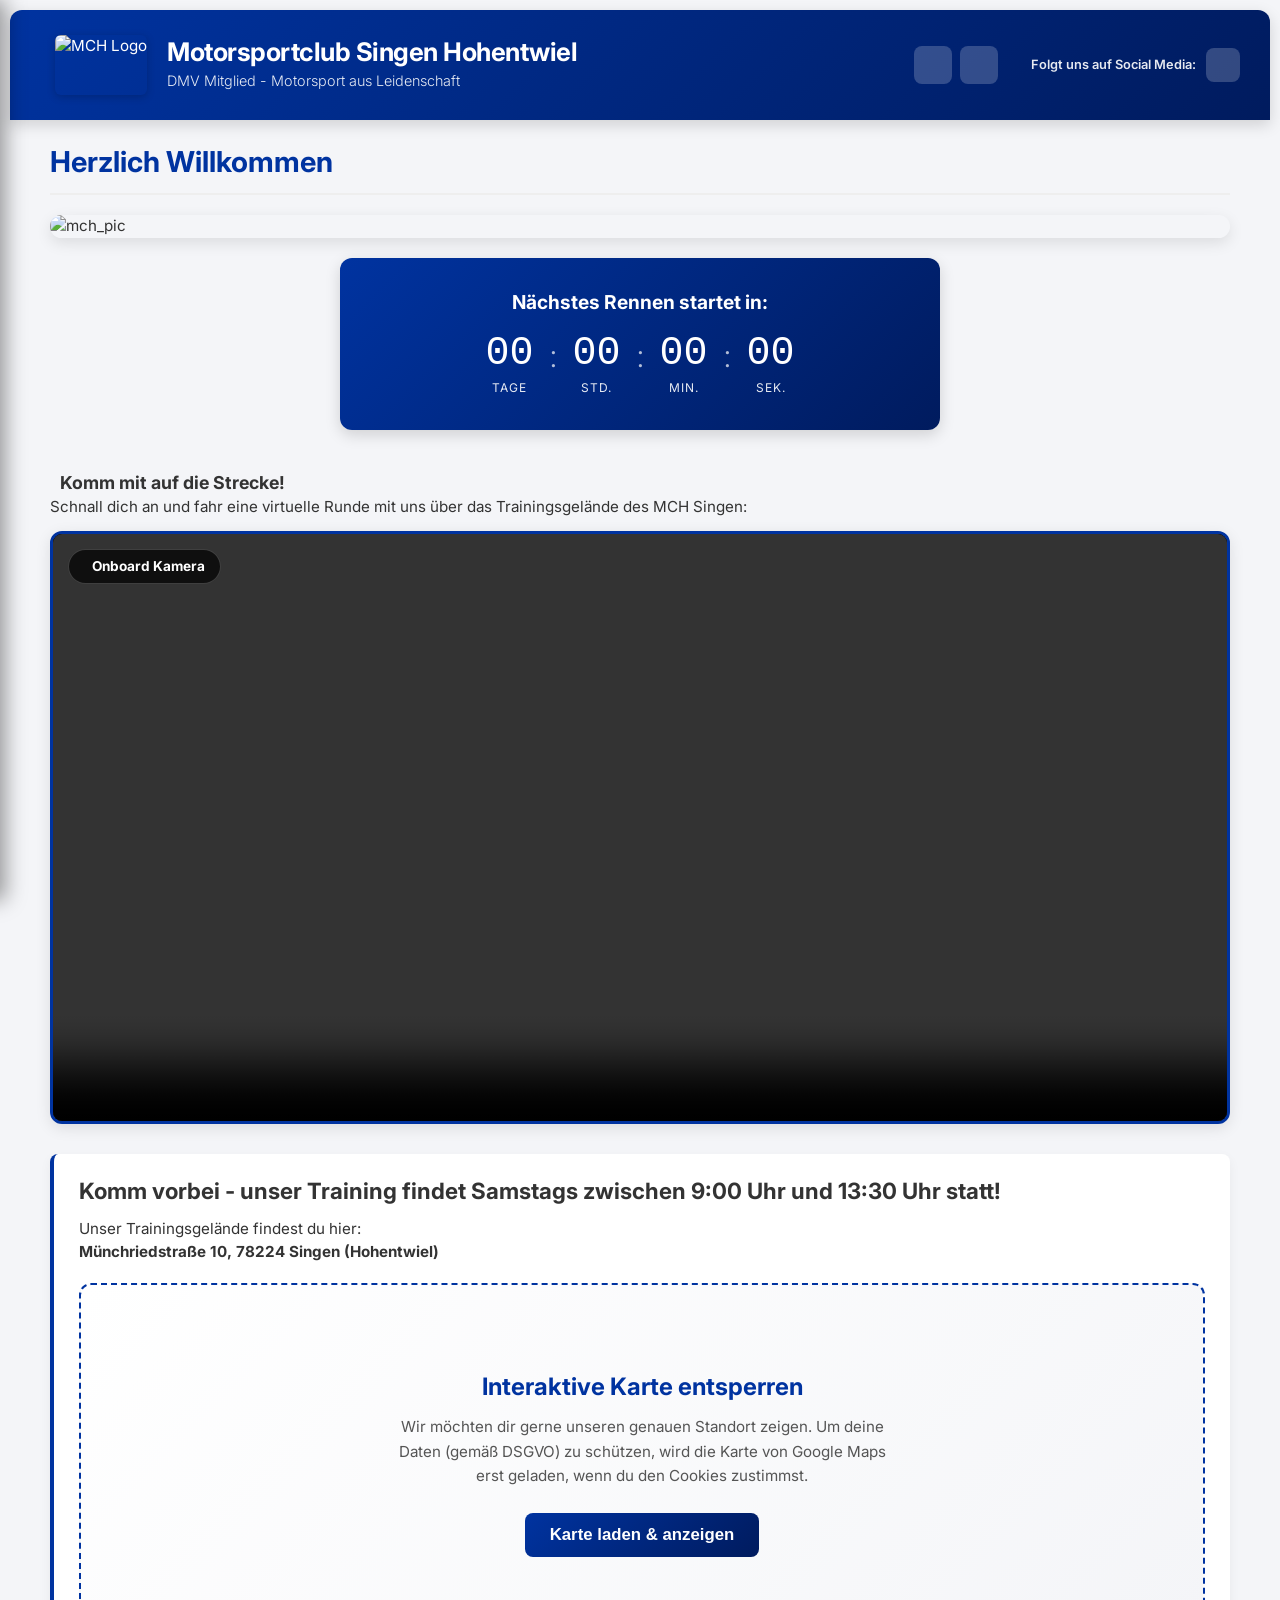
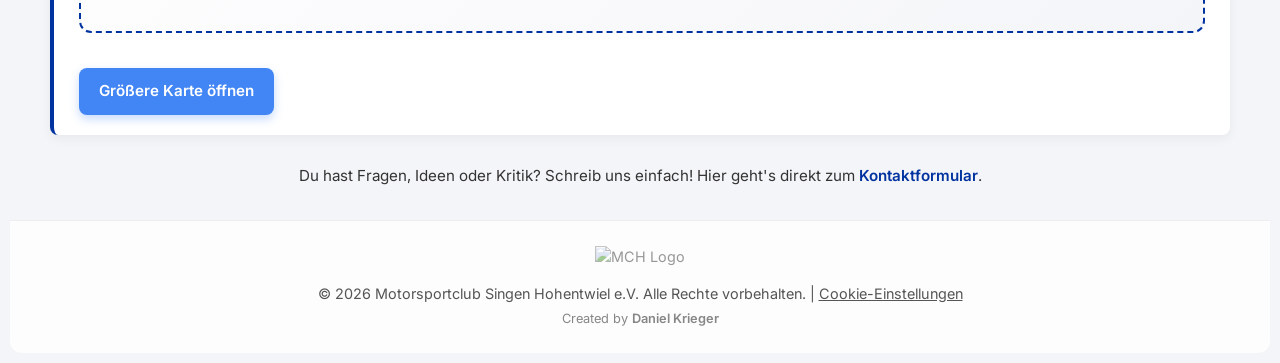
==== index.html @ d3a6825d "Add files via upload" ====
<!DOCTYPE html>
<html lang="de">
<head>
    <link rel="icon" type="image/jpeg" href="media/sonstige/mch.jpg">
    <meta charset="UTF-8">
    <meta name="viewport" content="width=device-width, initial-scale=1.0">
    <title>Motorsportclub Singen Hohentwiel</title>
    <link rel="stylesheet" href="css/style.css">
    <link rel="stylesheet" href="css/all.min.css">
    
    <script defer type="text/javascript" src="js/klaro-config.js"></script>
    <script defer type="text/javascript" src="js/klaro.js"></script>
    <script defer type="text/javascript" src="js/main.js"></script>
    <script defer type="text/javascript" src="js/index.js"></script>
</head>
<body>

    <header>
        <button class="hamburger-btn" id="open-menu">
            <i class="fa-solid fa-bars"></i>
        </button>
        
        <a href="index.html" class="home-link">
            <img src="media/sonstige/mch.jpg" alt="MCH Logo" class="header-logo">
        </a>
        
        <a href="index.html" class="home-link">
            <div class="header-text">
                <h1>Motorsportclub Singen Hohentwiel</h1>
                <p>DMV Mitglied - Motorsport aus Leidenschaft</p>
            </div>
        </a>
        <div class="social-header">
            <span class="social-text">Folgt uns auf Social Media:</span>
            
            <a href="pages/suche.html" class="search-header-btn" title="Suchen">
                <i class="fa-solid fa-magnifying-glass"></i>
            </a>
            
            <button id="theme-toggle" class="theme-toggle-btn" title="Dark Mode umschalten">
                </button>
            
            <a href="https://www.instagram.com/mch_singen/" target="_blank" class="insta-btn" title="Folgt uns auf Instagram!">
                <i class="fa-brands fa-instagram"></i>
            </a>
        </div>
    </header>

    <main>
        <h1>Herzlich Willkommen</h1>
        
        <img src="media/sonstige/mch_pic.jpg" alt="mch_pic" style="border-radius:12px; margin-bottom: 20px;" />

        <div class="countdown-wrapper">
            <h2>Nächstes Rennen startet in:</h2>
            <div id="countdown" class="countdown-container">
                <div class="countdown-box">
                    <span id="days" class="number">00</span>
                    <span class="label">Tage</span>
                </div>
                <span class="colon">:</span>
                <div class="countdown-box">
                    <span id="hours" class="number">00</span>
                    <span class="label">Std.</span>
                </div>
                <span class="colon">:</span>
                <div class="countdown-box">
                    <span id="minutes" class="number">00</span>
                    <span class="label">Min.</span>
                </div>
                <span class="colon">:</span>
                <div class="countdown-box">
                    <span id="seconds" class="number">00</span>
                    <span class="label">Sek.</span>
                </div>
            </div>
            <p id="countdown-message" style="display:none; font-weight:bold; color: #fff; font-size: 1.5rem;">Das Rennen läuft!</p>
        </div>
        <section class="info-card" style="margin-bottom: 25px;">
        <h3><i class="fa-solid fa-video" style="color: var(--primary-blue); margin-right: 10px;"></i> Komm mit auf die Strecke!</h3>
        <p>Schnall dich an und fahr eine virtuelle Runde mit uns über das Trainingsgelände des MCH Singen:</p>

        <div class="track-preview-container">
        
            <div class="video-overlay">
            <span class="preview-badge"><i class="fa-solid fa-circle-dot"></i> Onboard Kamera</span>
            </div>

            <video class="track-video" autoplay loop muted playsinline controls>
                <source src="../media/videos/onboard-runde.mp4" type="video/mp4">
                Dein Browser unterstützt leider keine HTML5-Videos.
            </video>

        </div>
        </section>
        
        <div class="location-box">
            <h2>Komm vorbei - unser Training findet Samstags zwischen 9:00 Uhr und 13:30 Uhr statt!</h2>
            <p>Unser Trainingsgelände findest du hier:<br>
            <strong>Münchriedstraße 10, 78224 Singen (Hohentwiel)</strong></p>
            
            <div class="maps-placeholder" id="map-placeholder">
                <div class="maps-placeholder-content">
                    <span style="font-size: 3.5rem; display: block; margin-bottom: 10px;"><i class="fa-regular fa-map"></i></span>
                    <h3 style="color: var(--primary-blue); margin-bottom: 10px; font-size: 1.5rem;">Interaktive Karte entsperren</h3>
                    <p style="font-size: 0.95rem; color: var(--text-light); margin: 0 auto 25px auto; line-height: 1.6;">Wir möchten dir gerne unseren genauen Standort zeigen. Um deine Daten (gemäß DSGVO) zu schützen, wird die Karte von Google Maps erst geladen, wenn du den Cookies zustimmst.</p>
                    <button id="load-map-btn" class="maps-load-btn" style="background: linear-gradient(135deg, var(--primary-blue), var(--dark-blue)); color: #fff; border: none; padding: 12px 25px; border-radius: 8px; font-size: 1.05rem; font-weight: 700; cursor: pointer; transition: transform 0.3s ease;">Karte laden & anzeigen</button>
                </div>
            </div>
            
            <a href="https://maps.app.goo.gl/yLzY7kE4Kz5X8Y8Z6" target="_blank" class="maps-btn">
                <i class="fa-solid fa-location-dot"></i> Größere Karte öffnen
            </a>
        </div>

        <p style="text-align: center; margin-top: 30px;">
            Du hast Fragen, Ideen oder Kritik? Schreib uns einfach! Hier geht's direkt zum <a href="pages/kontakt.html">Kontaktformular</a>.
        </p>
    </main>

    <footer>
        <img src="media/sonstige/mch.jpg" alt="MCH Logo" class="footer-logo">
        <p>© 2026 Motorsportclub Singen Hohentwiel e.V. Alle Rechte vorbehalten. | <a href="#" onclick="return klaro.show();" style="color: var(--text-light); text-decoration: underline;">Cookie-Einstellungen</a></p>
        <p class="designer-credit">Created by <a href="https://www.instagram.com/dnl_kr">Daniel Krieger</a></p>
    </footer>

    <aside id="side-menu">
        <button class="close-btn" id="close-menu">&times;</button>
        <nav>
            <ul>
                <li><a href="index.html" class="menu_current"><i class="fa-solid fa-house" style="width: 25px;"></i> Startseite</a></li>
                <li><a href="pages/aktuelles.html"><i class="fa-solid fa-calendar-days" style="width: 25px;"></i> Aktuelle News & Termine</a></li>
                <li><a href="pages/ueber-uns.html"><i class="fa-solid fa-users" style="width: 25px;"></i> Über uns</a></li>
                <li><a href="pages/kartsport.html"><i class="fa-solid fa-flag-checkered" style="width: 25px;"></i> Kartsport</a></li>
                <li><a href="pages/trialsport.html"><i class="fa-solid fa-motorcycle" style="width: 25px;"></i> Trialsport</a></li>
                <li><a href="pages/statistiken.html"><i class="fa-solid fa-chart-line" style="width: 25px;"></i> Statistiken</a></li>
                <li><a href="https://mch-singen.teamkleidung24.de/" target="_blank" class="shop-menu-link"><i class="fa-solid fa-cart-shopping" style="width: 25px;"></i> MCH Vereins-Shop</a></li>
                <li><a href="pages/mitglied-werden.html"><i class="fa-solid fa-user-plus" style="width: 25px;"></i> Mitglied werden</a></li>
                <li><a href="pages/sponsoren-links.html"><i class="fa-solid fa-handshake" style="width: 25px;"></i> Sponsoren & Links</a></li>
                <li><a href="pages/geschichte.html"><i class="fa-solid fa-book-open" style="width: 25px;"></i> Geschichte des MCH</a></li>
                <li><a href="pages/faq.html"><i class="fa-solid fa-circle-question" style="width: 25px;"></i> FAQ</a></li>
                <li><a href="pages/kontakt.html"><i class="fa-solid fa-envelope" style="width: 25px;"></i> Kontakt & Formular</a></li>
                <li><a href="pages/archiv.html"><i class="fa-solid fa-box-archive" style="width: 25px;"></i> Archiv</a></li>
                <li><a href="pages/impressum-datenschutz.html"><i class="fa-solid fa-scale-balanced" style="width: 25px;"></i> Impressum & Datenschutz</a></li>
            </ul>
        </nav>
    </aside>

    <script>
    </script>
</body>
</html>
---- css/style.css ----
/* =========================================
   1. IMPORTS & VARIABLEN
   ========================================= */

@import url('https://fonts.googleapis.com/css2?family=Inter:wght@300;400;600;700&display=swap');

:root {
    /* Die Vereinsfarben in tiefem Blau */
    --primary-blue: #0033a0; /* Ein sattes Royalblau */
    --dark-blue: #001b5e;    /* Ein sehr dunkles Navyblau für Verläufe */
    
    --text-main: #333333;
    --text-light: #555555;
    --bg-color: #f4f5f8;
    --menu-bg: #1a1a1a;

    --live-red: #e60000;
    --success-green: #28a745;
}

* { 
    box-sizing: border-box; 
    margin: 0; 
    padding: 0; 
}

body {
    font-family: 'Inter', system-ui, sans-serif;
    line-height: 1.5; /* Etwas engerer Zeilenabstand */
    color: var(--text-main);
    background-color: var(--bg-color);
    padding: 10px; /* Weniger Rand um die gesamte Seite */
    overflow-x: hidden;
    font-size: 0.95rem; /* Basis-Schriftgröße leicht reduziert */
}

.container {
    max-width: 85vw; /* Etwas schmaler für bessere Lesbarkeit auf breiten Monitoren */
    margin: 0 auto;
    background: #fff;
    box-shadow: 0 10px 30px rgba(0,0,0,0.08); 
    border-radius: 8px;
}

/* =========================================
   2. HEADER BEREICH (STICKY) & LOGO
   ========================================= */

header {
    position: sticky;
    top: 0;
    z-index: 900;
    background: linear-gradient(135deg, var(--primary-blue), var(--dark-blue));
    color: #fff;
    /* HIER IST DIE ÄNDERUNG: 25px Abstand oben und unten (vorher waren es 8px) */
    padding: 25px 30px; 
    display: flex;
    align-items: center; 
    gap: 15px; 
    border-top-left-radius: 12px;
    border-top-right-radius: 12px;
    box-shadow: 0 5px 15px rgba(0,0,0,0.15);
}

.home-link {
    display: contents; 
    text-decoration: none; 
    color: inherit; 
}

.header-logo {
    /* HIER IST DIE ÄNDERUNG: Logo etwas größer (60px statt 42px), damit es zum hohen Header passt */
    height: 60px; 
    width: auto;
    border-radius: 6px;
    box-shadow: 0 2px 8px rgba(0,0,0,0.2);
    margin-right: 5px;
}

.header-text {
    display: flex;
    flex-direction: column;
    justify-content: center;
}

.header-text h1 {
    /* HIER IST DIE ÄNDERUNG: Schrift etwas größer (1.6rem statt 1.35rem) */
    font-size: 1.6rem; 
    font-weight: 700;
    letter-spacing: -0.5px;
    margin: 0; 
    line-height: 1.1;
}

.header-text p {
    font-size: 0.9rem; /* Auch der Untertitel einen Hauch größer */
    font-weight: 300;
    opacity: 0.9;
    margin: 4px 0 0 0;
}

.hamburger-btn {
    background: transparent;
    color: white;         
    border: none;
    font-size: 24px; /* PC: Icon dezent verkleinert */
    cursor: pointer;
    padding: 0;
    display: flex;
    align-items: center;
    justify-content: center;
    transition: transform 0.2s ease, opacity 0.2s ease;
}

.hamburger-btn:hover {
    transform: scale(1.1); 
    opacity: 0.8;
}

/* Macht das Logo und den Text klickbar */
.logo-link, .text-link {
    display: contents; 
    text-decoration: none; 
    color: inherit; 
}

/* =========================================
   3. HEADER-BUTTONS (SOCIAL, THEME, SUCHE)
   ========================================= */

.social-header {
    margin-left: auto;
    display: flex;
    align-items: center;
    gap: 8px; 
}

/* NEU: Wir sortieren die Buttons für den PC um! */
.search-header-btn { order: 1; }
.theme-toggle-btn { order: 2; margin-right: 25px; } /* Extra Abstand vor dem Text */
.social-text { order: 3; }
.insta-btn { order: 4; }

.social-text {
    color: #fff;
    font-weight: 600;
    font-size: 0.8rem; /* PC: Text verkleinert */
    opacity: 0.9;
    margin-right: 2px;
}

/* Buttons extrem kompakt und edel */
.insta-btn, .theme-toggle-btn, .search-header-btn {
    width: 34px; /* PC: Schön kompakte Quadrate */
    height: 34px; 
    font-size: 1rem;
    border-radius: 8px; /* Etwas weniger rund, passend zur Größe */
    display: flex;
    align-items: center;
    justify-content: center;
    text-decoration: none;
    transition: transform 0.3s ease, box-shadow 0.3s ease, background 0.3s ease;
}

.theme-toggle-btn, .search-header-btn {
    background: rgba(255, 255, 255, 0.2);
    color: white;
    border: none;
    cursor: pointer;
    width: 38px;
    height: 38px;
    border-radius: 8px;
    display: flex;
    align-items: center;
    justify-content: center;
    font-size: 1.1rem; /* Hier kannst du die Größe des Icons steuern */
    transition: all 0.3s ease;
}

/* Alle drei Buttons bekommen das exakt gleiche Flat-Design */
.theme-toggle-btn, .search-header-btn, .insta-btn {
    background: rgba(255, 255, 255, 0.2);
    color: white;
    border: none;
    cursor: pointer;
}

/* Gleicher Hover-Effekt für alle drei Buttons */
.theme-toggle-btn:hover, .search-header-btn:hover, .insta-btn:hover {
    background: rgba(255, 255, 255, 0.3);
    transform: scale(1.1);
}

.insta-btn svg {
    fill: white;
    width: 16px; /* Icon an Button-Größe angepasst */
    height: 16px; 
}

/* =========================================
   4. SEITENMENÜ (ASIDE / NAV)
   ========================================= */

aside {
    position: fixed;
    top: 0;
    left: 0; /* WICHTIG: Hier jetzt auf 0 setzen! */
    width: 320px;
    height: 100%; 
    height: 100dvh; 
    background: var(--menu-bg);
    color: #fff;
    padding: 30px 20px 100px 20px; 
    box-shadow: 5px 0 20px rgba(0,0,0,0.4);
    z-index: 1000;
    overflow-y: auto;
    -webkit-overflow-scrolling: touch; 
    
    /* HIER IST DIE NEUE, FLÜSSIGE WISCH-ANIMATION */
    transform: translateX(-100%); /* Startet außerhalb des Bildschirms */
    transition: transform 0.4s cubic-bezier(0.4, 0, 0.2, 1); /* Weiches Ausfahren */
}

aside.open { 
    transform: translateX(0); /* Fährt rein */
}

.close-btn {
    font-size: 45px;
    color: #fff;
    background: none;
    border: none;
    cursor: pointer;
    float: right;
    line-height: 0.8;
    margin-bottom: 30px;
    transition: color 0.2s;
}

.close-btn:hover { 
    color: var(--primary-blue); 
}

nav { clear: both; }
nav ul { list-style: none; }
nav ul li { margin-bottom: 8px; }

nav ul li a {
    color: #fff;
    text-decoration: none;
    display: block;
    padding: 12px 15px;
    background: rgba(255,255,255,0.05);
    border-radius: 8px;
    transition: all 0.3s ease;
    font-size: 1.1rem;
    font-weight: 400;
}

nav ul li a:hover, 
nav ul li a.menu_current {
    background: var(--primary-blue);
    transform: translateX(5px);
}

/* Suchleiste im Menü */
.search-form {
    margin-top: 40px;
    border-top: 1px solid rgba(255,255,255,0.1);
    padding-top: 30px;
}

.search-form input[type="text"] {
    width: 100%;
    padding: 12px;
    margin-bottom: 12px;
    border: none;
    border-radius: 8px;
    font-family: inherit;
    background: rgba(255,255,255,0.9);
}

.search-form button {
    width: 100%;
    padding: 12px;
    background: var(--primary-blue);
    color: #fff;
    border: none;
    border-radius: 8px;
    cursor: pointer;
    font-size: 1rem;
    font-weight: 600;
    transition: background 0.3s;
    font-family: inherit;
}

.search-form button:hover { 
    background: var(--dark-blue); 
}

/* =========================================
   5. HAUPTINHALT & TYPOGRAFIE
   ========================================= */

main { 
    padding: 20px 40px; /* Weniger vertikaler Abstand */
}

main h1 { 
    color: var(--primary-blue); 
    border-bottom: 2px solid #eee; 
    padding-bottom: 10px; 
    margin-bottom: 15px; 
    font-size: 1.8rem; /* Kleiner als vorher */
    font-weight: 700; 
}

main h2 { 
    margin-top: 20px; 
    margin-bottom: 10px; 
    font-size: 1.4rem; /* Kleiner als vorher */
    color: var(--text-main); 
}

main p { 
    margin-bottom: 12px; /* Weniger Platz zwischen Absätzen */
    font-size: 0.95rem; 
}

main a { 
    color: var(--primary-blue); 
    text-decoration: none; 
    font-weight: 600; 
    transition: color 0.2s; 
}

main a:hover { 
    color: var(--dark-blue); 
    text-decoration: underline; 
}

main img { 
    max-width: 100%; 
    height: auto; 
    display: block; 
    margin: 20px auto; 
    border-radius: 10px; 
    box-shadow: 0 5px 15px rgba(0,0,0,0.1); 
}

/* =========================================
   6. FOOTER
   ========================================= */

footer { 
    text-align: center; 
    padding: 25px; 
    background: #fdfdfd; 
    color: var(--text-light); 
    font-size: 0.9rem; 
    border-top: 1px solid #eee; 
    border-bottom-left-radius: 12px; 
    border-bottom-right-radius: 12px; 
}

.designer-credit {
    margin-top: 5px;
    font-size: 0.8rem; 
    opacity: 0.7;      
}

.designer-credit a {
    color: var(--text-light);
    text-decoration: none;
    font-weight: 600;
    transition: color 0.2s, opacity 0.2s;
}

.designer-credit a:hover {
    color: var(--primary-blue);
    opacity: 1;
    text-decoration: underline;
}

.footer-logo {
    height: 35px; /* Schön klein und dezent */
    width: auto;
    margin-bottom: 15px;
    opacity: 0.6; /* Leicht transparent, damit es nicht "knallt" */
    transition: opacity 0.3s ease, transform 0.3s ease;
    filter: grayscale(20%); /* Optional: Etwas entsättigt für einen edlen Look */
}

.footer-logo:hover {
    opacity: 1;
    filter: grayscale(0%);
    transform: scale(1.05);
}

/* Dark Mode Anpassung für das Footer-Logo */
body.dark-mode .footer-logo {
    opacity: 0.5;
}
body.dark-mode .footer-logo:hover {
    opacity: 0.9;
}

/* =========================================
   7. MODULE: KARTEN, TABELLEN & BOXEN
   ========================================= */

/* Standort-Box */
.location-box { 
    background: #fff; 
    border-left: 4px solid var(--primary-blue); 
    padding: 20px 25px; 
    margin: 30px 0; 
    border-radius: 8px; 
    box-shadow: 0 4px 12px rgba(0,0,0,0.05); 
}

.location-box h2 { 
    margin-top: 0; 
    font-size: 1.4rem; 
}

.maps-btn { 
    display: inline-block; 
    margin-top: 15px; 
    padding: 12px 20px; 
    background-color: #4285F4; 
    color: #fff !important; 
    text-decoration: none !important; 
    border-radius: 8px; 
    font-weight: 600; 
    transition: all 0.3s ease; 
    box-shadow: 0 4px 10px rgba(66, 133, 244, 0.3); 
}

.maps-btn:hover { 
    background-color: #2b6ce6; 
    transform: translateY(-2px); 
    box-shadow: 0 6px 15px rgba(66, 133, 244, 0.4); 
}

/* Sponsoren */
.sponsor-gallery { 
    display: flex; 
    flex-wrap: wrap; 
    gap: 20px; 
    margin-top: 20px; 
    margin-bottom: 40px; 
    align-items: center; 
}

.sponsor-gallery a { 
    display: block; 
    transition: transform 0.3s; 
}
.sponsor-gallery a:hover { 
    transform: scale(1.05); 
}

.sponsor-gallery img { 
    max-width: 200px; 
    height: auto; 
    border-radius: 4px; 
    box-shadow: 0 4px 8px rgba(0,0,0,0.1); 
}

/* Statistiken & Tabellen */
.table-responsive { 
    width: 100%; 
    overflow-x: auto; 
    -webkit-overflow-scrolling: touch; 
    margin-bottom: 30px; 
    border-radius: 8px; 
    box-shadow: 0 4px 10px rgba(0,0,0,0.05); 
    background-color: #fff; 
}

table.stats-table { 
    width: 100%; 
    min-width: 550px; 
    border-collapse: collapse; 
    background-color: #fff; 
    margin-bottom: 0; 
}

table.stats-table th { 
    background-color: var(--primary-blue); 
    color: #fff; 
    text-align: left; 
    padding: 15px; 
    font-weight: 600; 
    white-space: nowrap; 
}

table.stats-table td { 
    padding: 12px 15px; 
    border-bottom: 1px solid #eee; 
    color: var(--text-main); 
}

table.stats-table tr:last-child td { border-bottom: none; }
table.stats-table tr:hover td { background-color: #f9f9f9; }

.record-box { 
    background: linear-gradient(135deg, #fff, #f4f5f8); 
    border-left: 4px solid var(--primary-blue); 
    padding: 20px; 
    margin-bottom: 15px; 
    border-radius: 8px; 
    box-shadow: 0 4px 8px rgba(0,0,0,0.05); 
}

.record-box h3 { 
    margin-top: 0; 
    margin-bottom: 5px; 
    color: var(--primary-blue); 
}

/* Aktuelles / News Grid */
.news-grid { 
    display: grid; 
    grid-template-columns: repeat(auto-fill, minmax(300px, 1fr)); 
    gap: 20px; 
    margin-top: 20px; 
}

.news-card { 
    background: #fff; 
    border-radius: 12px; 
    padding: 20px; 
    box-shadow: 0 4px 15px rgba(0,0,0,0.05); 
    border-top: 4px solid var(--primary-blue); 
    display: flex; 
    flex-direction: column; 
    justify-content: space-between; 
    transition: transform 0.3s ease, box-shadow 0.3s ease; 
}

.news-card:hover { 
    transform: translateY(-5px); 
    box-shadow: 0 8px 25px rgba(0,0,0,0.1); 
}

.news-date { 
    display: inline-block; 
    background: #f0f0f0; 
    color: var(--text-light); 
    padding: 4px 10px; 
    border-radius: 20px; 
    font-size: 0.85rem; 
    font-weight: 600; 
    margin-bottom: 15px; 
}

.news-card h3 { 
    font-size: 1.2rem; 
    margin-bottom: 15px; 
    color: var(--text-main); 
}

.news-link { 
    display: flex; 
    align-items: center; 
    gap: 8px; 
    text-decoration: none; 
    color: var(--primary-blue); 
    font-weight: 700; 
    font-size: 0.95rem; 
    margin-top: auto; 
    padding: 10px; 
    background: rgba(0, 51, 160, 0.05); 
    border-radius: 8px; 
    transition: background 0.2s; 
}

.news-link:hover { 
    background: var(--primary-blue); 
    color: #fff !important; 
}

.news-icon { font-size: 1.2rem; }

/* Trainer & Über uns */
.trainer-grid {
    display: grid;
    grid-template-columns: repeat(auto-fit, minmax(250px, 1fr));
    gap: 30px;
    margin-top: 30px;
    margin-bottom: 40px;
}

.trainer-card {
    background: #fff;
    border-radius: 12px;
    overflow: hidden;
    box-shadow: 0 4px 15px rgba(0,0,0,0.05);
    text-align: center;
    border-bottom: 4px solid var(--primary-blue);
    transition: transform 0.3s ease;
}

.trainer-card:hover {
    transform: translateY(-5px);
    box-shadow: 0 8px 25px rgba(0,0,0,0.1);
}

.trainer-img {
    width: 100%;
    height: 300px;
    object-fit: cover;
    object-position: top;
    background-color: #eee;
}

.trainer-info { padding: 25px 20px; }

.trainer-name {
    font-size: 1.4rem;
    color: var(--primary-blue);
    margin: 0 0 10px 0;
}

.trainer-quote {
    font-style: italic;
    color: #666;
    font-size: 0.95rem;
    line-height: 1.4;
}

.trainer-quote::before, .trainer-quote::after {
    font-size: 1.4rem;
    color: var(--primary-blue);
}
.trainer-quote::before { content: '„'; }
.trainer-quote::after { content: '“'; }

.member-role {
    font-weight: 600;
    color: var(--primary-blue);
    font-size: 1rem;
    text-transform: uppercase;
    letter-spacing: 1px;
    margin-top: 5px;
}

/* Archiv */
.archive-year { 
    background: #fff; 
    border-radius: 8px; 
    box-shadow: 0 4px 10px rgba(0,0,0,0.05); 
    margin-bottom: 15px; 
    overflow: hidden; 
    border-left: 4px solid var(--primary-blue); 
}

.archive-year summary { 
    padding: 20px; 
    font-size: 1.3rem; 
    font-weight: 700; 
    cursor: pointer; 
    background-color: #fff; 
    list-style: none; 
    display: flex; 
    justify-content: space-between; 
    align-items: center; 
    transition: background-color 0.3s ease; 
}

.archive-year summary::-webkit-details-marker { display: none; }
.archive-year summary:hover { background-color: #fcfcfc; }

.archive-year summary::after { 
    content: '+'; 
    font-size: 1.8rem; 
    color: var(--primary-blue); 
    font-weight: 300; 
    transition: transform 0.3s ease; 
}

.archive-year[open] summary::after { 
    content: '−'; 
    transform: rotate(180deg); 
}

.archive-content { 
    padding: 0 20px 20px 20px; 
    border-top: 1px solid #eee; 
}

.archive-content ul { 
    list-style: none; 
    padding-top: 15px; 
}

.archive-content ul li { margin-bottom: 10px; }

.archive-content ul li a { 
    display: flex; 
    align-items: center; 
    gap: 12px; 
    text-decoration: none; 
    color: var(--text-main); 
    padding: 12px 15px; 
    background: #f9f9f9; 
    border-radius: 6px; 
    transition: all 0.2s ease; 
    font-weight: 500; 
}

.archive-content ul li a:hover { 
    background: var(--primary-blue); 
    color: #fff; 
    transform: translateX(5px); 
}

/* =========================================
   8. MODULE: BUTTONS & SUCH-SEITE (suche.html)
   ========================================= */

/* Action-Buttons (PDF, ICS Kalender) */
.button-group {
    display: flex;
    gap: 10px;
    flex-wrap: wrap; 
    margin-top: 15px;
}

.action-btn {
    display: inline-flex;
    align-items: center;
    gap: 8px;
    text-decoration: none;
    color: var(--primary-blue);
    font-weight: 700;
    font-size: 0.85rem; 
    padding: 10px 15px;
    background: rgba(0, 51, 160, 0.05); 
    border-radius: 8px;
    border: none;
    cursor: pointer;
    transition: background 0.2s, color 0.2s;
    font-family: inherit;
}

.action-btn:hover {
    background: var(--primary-blue);
    color: #fff !important;
}

/* Die große Suchleiste auf suche.html */
.main-search-box {
    display: flex;
    gap: 10px;
    margin-bottom: 30px;
    margin-top: 20px;
}

.main-search-box input {
    flex: 1;
    padding: 15px;
    font-size: 1.1rem;
    border: 2px solid #ddd;
    border-radius: 8px;
    font-family: inherit;
    background: #f9f9f9;
    color: var(--text-main);
    transition: border-color 0.3s;
}

.main-search-box input:focus {
    outline: none;
    border-color: var(--primary-blue);
}

.main-search-box button {
    padding: 15px 25px;
    font-size: 1.1rem;
    background: var(--primary-blue);
    color: white;
    border: none;
    border-radius: 8px;
    cursor: pointer;
    font-weight: bold;
    transition: background 0.3s;
}

.main-search-box button:hover {
    background: var(--dark-blue);
}

/* Ergebnisse der Suche */
.search-results { margin-top: 30px; }

.result-item {
    background: #fff;
    padding: 20px;
    border-radius: 8px;
    margin-bottom: 15px;
    box-shadow: 0 4px 10px rgba(0,0,0,0.05);
    border-left: 4px solid var(--primary-blue);
}

.result-item h3 { margin-top: 0; margin-bottom: 10px; }
.result-item a {
    color: var(--primary-blue);
    text-decoration: none;
    font-size: 1.2rem;
    font-weight: 700;
}
.result-item p {
    margin: 0;
    color: var(--text-light);
    font-size: 0.95rem;
}
#search-query-display {
    color: var(--primary-blue);
    font-style: italic;
}

/* =========================================
   9. MODULE: COUNTDOWN TIMER (STARTSEITE)
   ========================================= */

.countdown-wrapper {
    background: linear-gradient(135deg, var(--primary-blue), var(--dark-blue));
    color: #fff;
    padding: 30px 20px; 
    border-radius: 12px;
    text-align: center;
    margin: 0 auto 40px auto; 
    max-width: 600px; 
    width: 100%;
    box-shadow: 0 5px 15px rgba(0,0,0,0.15);
}

.countdown-wrapper h2 {
    color: #fff;
    margin-top: 0;
    border: none;
    margin-bottom: 15px;
    font-size: 1.2rem; 
}

.countdown-container {
    display: flex;
    justify-content: center;
    align-items: center;
    gap: 10px; 
}

.countdown-box {
    display: flex;
    flex-direction: column;
    align-items: center;
    min-width: 60px;
}

.number {
    font-size: 2.5rem; 
    font-weight: 300;
    line-height: 1;
    font-family: monospace; 
}

.label {
    font-size: 0.75rem;
    text-transform: uppercase;
    letter-spacing: 1px;
    margin-top: 5px;
    opacity: 0.9;
}

.colon {
    font-size: 2rem; 
    font-weight: 300;
    margin-bottom: 20px; 
    opacity: 0.7;
}

#countdown-message {
    font-size: 1.8rem;
    margin-top: 10px;
    letter-spacing: 0.5px;
}

/* =========================================
   10. Zusatz-Styles für Unterseiten (Kontakt, Mitgliedschaft, Statistiken)
   ========================================= */

/* 1. Kontaktformular & Erfolgs-Box */
.contact-form { 
    display: flex; 
    flex-direction: column; 
    background: #fff;
    padding: 30px;
    border-radius: 12px;
    box-shadow: 0 4px 15px rgba(0,0,0,0.05);
    border-top: 4px solid var(--primary-blue);
    width: 100%;
}

.contact-form label { 
    margin-top: 15px; 
    font-weight: 600; 
    color: var(--text-main);
}

.contact-form input, .contact-form textarea { 
    padding: 12px; 
    margin-top: 5px; 
    border: 1px solid #ccc; 
    border-radius: 8px; 
    font-family: inherit; 
    background: #fafafa;
    color: #333;
}

.contact-form button { 
    margin-top: 25px; 
    padding: 12px; 
    background-color: var(--primary-blue); 
    color: #fff; 
    border: none; 
    border-radius: 8px; 
    cursor: pointer; 
    font-size: 1.05rem; 
    font-weight: 600;
    transition: background-color 0.3s ease, transform 0.2s ease;
}
.contact-form button:hover:not(:disabled) { 
    background-color: var(--dark-blue); 
    transform: translateY(-2px);
}
.contact-form button:disabled {
    background-color: #888;
    cursor: not-allowed;
    transform: none;
}

.success-box {
    display: none;
    background: #e8f5e9; 
    padding: 40px 30px; 
    border-radius: 12px; 
    border-top: 4px solid #4CAF50; 
    text-align: center; 
    box-shadow: 0 4px 15px rgba(0,0,0,0.05);
    animation: fadeIn 0.5s ease;
}

.success-box h2 { color: #2e7d32; margin-top: 15px; margin-bottom: 10px; }
.success-box p { color: #333; line-height: 1.6; }

.success-btn {
    margin-top: 25px; padding: 12px 25px; background: #4CAF50; color: white; border: none; border-radius: 8px; cursor: pointer; font-weight: bold; font-size: 1rem; transition: all 0.3s;
}
.success-btn:hover { background: #388e3c; transform: scale(1.05); }

.close-success-btn {
    margin-top: 10px;
    background: transparent;
    color: #666;
    border: none;
    cursor: pointer;
    text-decoration: underline;
    font-size: 0.9rem;
}

@keyframes fadeIn { from { opacity: 0; transform: translateY(10px); } to { opacity: 1; transform: translateY(0); } }

/* 2. Preis- & Info-Boxen (Mitgliedschaft & Impressum) */
.price-box, .impressum-box, .chart-box {
    background: #fff;
    padding: 25px;
    border-radius: 12px;
    box-shadow: 0 4px 15px rgba(0,0,0,0.05);
    border-top: 4px solid var(--primary-blue);
    margin-bottom: 25px;
    transition: background-color 0.3s ease;
}
.impressum-box { 
    border-top: none; 
    border-left: 4px solid var(--primary-blue); 
}

.price-row { 
    display: flex; 
    justify-content: space-between; 
    padding: 12px 0; 
    border-bottom: 1px solid #eee; 
}
.price-row:last-child { border-bottom: none; }

.price-title { font-weight: 600; color: var(--text-main); }
.price-value { font-weight: bold; color: var(--primary-blue); }

.note-box { 
    background: #fffbe6; 
    padding: 15px; 
    border-radius: 8px; 
    border-left: 4px solid #ffcc00; 
    margin-bottom: 25px; 
    font-size: 0.9rem;
    line-height: 1.4;
}

.philosophy-box {
    background: #e8f4fd;
    padding: 20px;
    border-radius: 8px;
    border-left: 4px solid var(--primary-blue);
    margin-bottom: 30px;
    font-size: 1.05rem;
    line-height: 1.5;
    color: var(--text-main);
}

.membership-grid {
    display: grid;
    grid-template-columns: repeat(auto-fit, minmax(300px, 1fr));
    gap: 25px;
    margin-top: 30px;
}

.download-section {
    text-align: center; 
    margin-top: 50px; 
    padding: 40px; 
    border: 2px dashed #ccc; 
    border-radius: 12px;
    background: rgba(0,0,0,0.02);
}

/* 3. Statistiken & Meilensteine */
.milestone-wrapper { 
    display: flex; 
    flex-wrap: wrap; 
    gap: 20px; 
    margin: 30px 0 50px 0; 
    justify-content: center; 
}

.milestone-box { 
    background: #fff; 
    padding: 30px 20px; 
    border-radius: 12px; 
    box-shadow: 0 4px 15px rgba(0,0,0,0.05);
    text-align: center; 
    flex: 1; 
    min-width: 150px; 
    border-bottom: 4px solid var(--primary-blue);
    transition: transform 0.3s ease, background-color 0.3s ease;
}
.milestone-box:hover { transform: translateY(-5px); }

.milestone-number {
    font-size: 3.5rem; 
    font-weight: 900; 
    color: var(--primary-blue); 
    margin-bottom: 5px; 
    display: block;
}

.milestone-text { 
    font-size: 1.1rem; 
    color: var(--text-main); 
    font-weight: 600; 
    text-transform: uppercase; 
    letter-spacing: 1px; 
}

/* 4. FAQ Akkordeon */
.faq-item { 
    background: #fff; 
    border-radius: 8px; 
    margin-bottom: 15px; 
    border-left: 4px solid var(--primary-blue); 
    overflow: hidden; 
}

.faq-question { 
    padding: 20px; 
    cursor: pointer; 
    display: flex; 
    justify-content: space-between; 
    font-weight: 600; 
}

.faq-answer { 
    max-height: 0; 
    overflow: hidden; 
    transition: all 0.3s ease; 
    padding: 0 20px; 
    background: #fafafa; 
}

.faq-item.active .faq-answer { 
    max-height: 500px; 
    padding: 20px; 
    border-top: 1px solid #eee; 
}

/* =========================================
   11. Geschichte & Timeline Styles
   ========================================= */
.history-section {
    margin-bottom: 40px;
    border-left: 4px solid var(--primary-blue);
    padding-left: 25px;
    position: relative;
}

.history-section h2 { 
    margin-top: 0; 
    color: var(--primary-blue); 
    display: flex; 
    align-items: center; 
    gap: 10px; 
}

.history-img-frame {
    background: #fff;
    border: 1px solid #ddd;
    border-radius: 8px;
    padding: 12px;
    margin: 25px auto;
    box-shadow: 0 6px 15px rgba(0,0,0,0.08);
    display: block;
    max-width: 650px;
    transition: background-color 0.3s ease, border-color 0.3s ease, transform 0.3s ease;
}
.history-img-frame:hover {
    transform: translateY(-3px) rotate(1deg);
}
.history-img-frame img {
    width: 100%;
    height: auto;
    border-radius: 4px;
    display: block;
}
.history-img-frame figcaption {
    font-size: 0.9rem;
    color: #666;
    text-align: center;
    padding-top: 12px;
    font-style: italic;
    line-height: 1.4;
}
.history-img-frame.placeholder-frame {
    border: 2px dashed #ff9800;
    background: #fffbe6;
}
.history-img-frame.placeholder-frame figcaption {
    color: #856404;
    font-weight: 600;
}

.event-list {
    background: #fff;
    padding: 25px;
    border-radius: 12px;
    margin: 25px 0;
    box-shadow: 0 4px 15px rgba(0,0,0,0.05);
    border-top: 4px solid var(--primary-blue);
}
.event-list ul { 
    list-style-type: none; 
    padding-left: 0; 
    margin: 0; 
    display: grid; 
    grid-template-columns: repeat(auto-fit, minmax(250px, 1fr)); 
    gap: 15px; 
}
.event-list li { 
    padding-left: 30px; 
    position: relative; 
    font-weight: 500; 
    color: var(--text-main); 
}
.event-list li::before { 
    content: '\f058'; 
    font-family: 'Font Awesome 6 Free'; 
    font-weight: 900; 
    color: var(--primary-blue); 
    position: absolute; 
    left: 0; 
    font-size: 1.1rem; 
}

/* =========================================
   12. LIVE TIMING & EXPORT (Aus live.html)
   ========================================= */

.live-actions { display: flex; flex-direction: column; gap: 15px; margin-bottom: 25px; }

.mode-switch { display: flex; background: #e9ecef; border-radius: 10px; padding: 4px; box-shadow: inset 0 2px 4px rgba(0,0,0,0.05); }

.mode-btn { flex: 1; padding: 10px 5px; background: transparent; color: var(--text-light); border: none; border-radius: 7px; cursor: pointer; font-weight: bold; font-size: 0.9rem; transition: 0.3s; }
.mode-btn.active { background: var(--primary-blue); color: #fff; }

.excel-btn { background: #1d6f42; color: white; border: none; padding: 12px; border-radius: 8px; font-weight: bold; cursor: pointer; display: flex; align-items: center; justify-content: center; gap: 10px; transition: transform 0.2s; box-shadow: 0 4px 10px rgba(29, 111, 66, 0.2); }
.excel-btn:active { transform: scale(0.98); }

.table-container { background: #fff; border-radius: 12px; padding: 0; overflow: hidden; box-shadow: 0 4px 15px rgba(0,0,0,0.05); border-top: 4px solid var(--primary-blue); margin-bottom: 30px; }

.responsive-wrap { width: 100%; overflow-x: auto; -webkit-overflow-scrolling: touch; }

.table-container table { width: 100%; border-collapse: collapse; min-width: 400px; }
.table-container th { background: #f8f9fa; padding: 12px 10px; text-align: left; font-size: 0.8rem; color: #666; text-transform: uppercase; border-bottom: 2px solid #eee; }
.table-container td { padding: 12px 10px; border-bottom: 1px solid #eee; font-size: 0.95rem; }

.time-cell { text-align: right; font-family: monospace; font-weight: bold; color: var(--success-green); }
.diff-cell { text-align: right; font-family: monospace; color: #888; font-size: 0.85rem; }

.class-title { background: #f8f9fa; color: var(--primary-blue); padding: 12px 15px; margin: 30px 0 0 0; border-radius: 8px 8px 0 0; border-left: 4px solid var(--primary-blue); font-weight: bold; font-size: 1.1rem; border-bottom: 1px solid #ddd; }

.current-driver-box { background: #fff; padding: 20px; border-radius: 12px; margin-bottom: 25px; border-left: 5px solid var(--live-red); display: flex; justify-content: space-between; align-items: center; box-shadow: 0 4px 15px rgba(0,0,0,0.05); }
.driver-info h3 { margin: 0; color: var(--text-light); font-size: 0.9rem; text-transform: uppercase; }
.driver-info div { font-size: 1.5rem; font-weight: bold; color: var(--text-main); margin-top: 5px;}

.live-header { display: flex; align-items: center; justify-content: center; gap: 15px; margin-bottom: 20px; }
.live-dot { width: 15px; height: 15px; background-color: var(--live-red); border-radius: 50%; display: inline-block; animation: pulse 1.5s infinite; }
@keyframes pulse {
    0% { transform: scale(1); box-shadow: 0 0 0 0 rgba(230, 0, 0, 0.4); }
    70% { transform: scale(1.2); box-shadow: 0 0 0 10px rgba(230, 0, 0, 0); }
    100% { transform: scale(1); box-shadow: 0 0 0 0 rgba(230, 0, 0, 0); }
}

/* =========================================
   13. GOOGLE MAPS PLATZHALTER (DATENSCHUTZ)
   ========================================= */

.maps-placeholder {
    background: linear-gradient(135deg, #ffffff, #f4f5f8);
    border: 2px dashed var(--primary-blue);
    border-radius: 12px;
    padding: 30px 20px;
    text-align: center;
    margin: 20px 0;
    display: flex;
    justify-content: center;
    align-items: center;
    min-height: 350px; /* Exakt so hoch wie die echte Karte später! */
    transition: background 0.3s ease;
}

.maps-placeholder-content {
    max-width: 500px;
}

.maps-placeholder-content span {
    font-size: 3.5rem;
    display: block;
    margin-bottom: 10px;
}

.maps-placeholder-content h3 {
    color: var(--primary-blue);
    margin-bottom: 10px;
    font-size: 1.5rem;
}

.maps-placeholder-content p {
    font-size: 0.95rem;
    color: var(--text-light);
    margin: 0 auto 25px auto;
    line-height: 1.6;
}

.maps-load-btn {
    background: linear-gradient(135deg, var(--primary-blue), var(--dark-blue));
    color: #fff;
    border: none;
    padding: 12px 25px;
    border-radius: 8px;
    font-size: 1.05rem;
    font-weight: 700;
    cursor: pointer;
    transition: transform 0.3s ease, box-shadow 0.3s ease;
}

.maps-load-btn:hover {
    transform: translateY(-3px);
    box-shadow: 0 6px 15px rgba(0, 51, 160, 0.4);
}

/* =========================================
   14. KLARO COOKIE BANNER DESIGN (MCH STYLE)
   ========================================= */

.klaro .cookie-notice {
    background-color: var(--dark-blue) !important;
    color: #fff !important;
    border-top: 4px solid var(--primary-blue) !important;
    box-shadow: 0 -5px 20px rgba(0,0,0,0.3) !important;
    font-family: 'Inter', system-ui, sans-serif !important;
}

.klaro .cookie-notice .cn-body .cn-text {
    font-size: 0.95rem !important;
    line-height: 1.5 !important;
}

.klaro .cookie-notice .cn-body .cn-learn-more {
    color: #ff9800 !important;
    text-decoration: none !important;
    font-weight: 600 !important;
}
.klaro .cookie-notice .cn-body .cn-learn-more:hover {
    text-decoration: underline !important;
}

.klaro .cn-button.cm-btn-success,
.klaro .cm-btn.cm-btn-success {
    background: linear-gradient(135deg, var(--primary-blue), #002277) !important;
    color: #fff !important;
    border-radius: 8px !important;
    font-weight: 600 !important;
    border: none !important;
    transition: transform 0.2s ease, box-shadow 0.2s ease !important;
}

.klaro .cn-button.cm-btn-danger, 
.klaro .cn-button.cm-btn-decline,
.klaro .cm-btn.cm-btn-danger {
    background: #555 !important;
    color: #fff !important;
    border-radius: 8px !important;
    font-weight: 600 !important;
    border: none !important;
    transition: transform 0.2s ease, box-shadow 0.2s ease !important;
}

.klaro .cn-button:hover,
.klaro .cm-btn:hover {
    transform: translateY(-2px) !important;
    box-shadow: 0 4px 10px rgba(0,0,0,0.3) !important;
}

.klaro .cookie-modal .cm-modal {
    border-radius: 12px !important;
    overflow: hidden !important;
    font-family: 'Inter', system-ui, sans-serif !important;
}

.klaro .cookie-modal .cm-modal .cm-header {
    background-color: var(--dark-blue) !important;
    border-bottom: 4px solid var(--primary-blue) !important;
}

.klaro .cookie-modal .cm-modal .cm-header h1 {
    color: #fff !important;
}

/* =========================================
   15. DARK MODE (ALLE ANPASSUNGEN)
   ========================================= */

body.dark-mode {
    background-color: #121212;
    color: #e0e0e0;
}

/* Backgrounds & Container */
body.dark-mode .container,
body.dark-mode .news-card,
body.dark-mode .trainer-card,
body.dark-mode .chart-container,
body.dark-mode .archive-year summary,
body.dark-mode .archive-content,
body.dark-mode .location-box,
body.dark-mode .table-responsive,
body.dark-mode table.stats-table,
body.dark-mode .record-box,
body.dark-mode .result-item {
    background-color: #1e1e1e;
    color: #e0e0e0;
    box-shadow: 0 4px 15px rgba(0,0,0,0.5);
    border-color: #333;
}

/* Typography & Links */
body.dark-mode h1, 
body.dark-mode h2, 
body.dark-mode h3, 
body.dark-mode .trainer-name, 
body.dark-mode .news-card h3 { 
    color: #ffffff; 
}

body.dark-mode p, 
body.dark-mode .news-date { 
    color: #a0a0a0; 
    background-color: transparent; 
}

body.dark-mode .news-link, 
body.dark-mode .archive-content ul li a,
body.dark-mode .action-btn {
    background: rgba(255, 255, 255, 0.05);
    color: #74a3ff; 
}

body.dark-mode .news-link:hover, 
body.dark-mode .archive-content ul li a:hover,
body.dark-mode .action-btn:hover {
    background: var(--primary-blue);
    color: #fff !important;
}

body.dark-mode .result-item a,
body.dark-mode .member-role { 
    color: #74a3ff; 
}

/* Borders & Accents */
body.dark-mode .news-card,
body.dark-mode .trainer-card,
body.dark-mode .location-box,
body.dark-mode .record-box {
    border-top: 4px solid var(--primary-blue);
}

body.dark-mode .archive-year {
    border-left: 4px solid var(--primary-blue);
}

/* Tables */
body.dark-mode table.stats-table tr:hover td { background-color: #2a2a2a; }
body.dark-mode table.stats-table td { border-bottom: 1px solid #333; color: #e0e0e0; }

/* Suchleiste groß */
body.dark-mode .main-search-box input {
    background: #2a2a2a;
    border-color: #444;
    color: #fff;
}
body.dark-mode .main-search-box input:focus { border-color: #74a3ff; }

/* Sonstiges */
body.dark-mode .countdown-wrapper { color: #fff; box-shadow: 0 4px 15px rgba(0,0,0,0.5); }
body.dark-mode footer { background: #1a1a1a; border-top: 1px solid #333; }
body.dark-mode .designer-credit { color: #888; }

/* Dark Mode Anpassungen für Unterseiten */
body.dark-mode .contact-form { background: #1e1e1e; border-color: #333; border-top: 4px solid var(--dark-blue); }
body.dark-mode .contact-form label { color: #e0e0e0; }
body.dark-mode .contact-form input, body.dark-mode .contact-form textarea { background: #2a2a2a; border: 1px solid #444; color: #fff; }
body.dark-mode .success-box { background: #1b3320; border-top-color: #66bb6a; }
body.dark-mode .success-box h2 { color: #81c784; }
body.dark-mode .success-box p { color: #e0e0e0; }
body.dark-mode .close-success-btn { color: #aaa; }

body.dark-mode .price-box, body.dark-mode .impressum-box, body.dark-mode .chart-box { background: #1e1e1e; border-top-color: var(--dark-blue); border-left-color: var(--dark-blue); }
body.dark-mode .price-row { border-bottom-color: #333; }
body.dark-mode .price-title { color: #e0e0e0; }
body.dark-mode .price-value { color: #4285F4; }
body.dark-mode .note-box { background: #332b00; color: #fff; }
body.dark-mode .philosophy-box { background: #112233; border-left-color: #4285F4; color: #e0e0e0; }
body.dark-mode .download-section { background: rgba(255,255,255,0.02); border-color: #444; }

body.dark-mode .milestone-box { background: #1e1e1e; border-bottom-color: var(--dark-blue); box-shadow: 0 4px 15px rgba(0,0,0,0.2); }
body.dark-mode .milestone-number { color: #4285F4; }
body.dark-mode .milestone-text { color: #aaa; }

body.dark-mode .faq-item { background: #1e1e1e; }
body.dark-mode .faq-answer { background: #252525; }

body.dark-mode .history-section { border-left-color: var(--dark-blue); }
body.dark-mode .history-section h2 { color: #4285F4; }
body.dark-mode .history-img-frame { background: #1e1e1e; border-color: #333; box-shadow: 0 6px 15px rgba(0,0,0,0.3); }
body.dark-mode .history-img-frame figcaption { color: #aaa; }
body.dark-mode .history-img-frame.placeholder-frame { background: #332b00; border-color: #ff9800; }
body.dark-mode .history-img-frame.placeholder-frame figcaption { color: #ffc107; }
body.dark-mode .event-list { background: #1e1e1e; border-top-color: var(--dark-blue); }
body.dark-mode .event-list li { color: #e0e0e0; }
body.dark-mode .event-list li::before { color: #4285F4; }

body.dark-mode .mode-switch { background: #111; }
body.dark-mode .mode-btn.active { background: #4285F4; }
body.dark-mode .table-container { background: #1e1e1e; border-top-color: var(--dark-blue); }
body.dark-mode .table-container th { background: #252525; border-bottom-color: #333; color: #888; }
body.dark-mode .table-container td { border-bottom-color: #333; }
body.dark-mode .class-title { background: #2a2a2a; color: #4285F4; border-left-color: #4285F4; border-bottom-color: #444; }
body.dark-mode .current-driver-box { background: #1e1e1e; box-shadow: 0 4px 15px rgba(0,0,0,0.2); }
body.dark-mode .driver-info div { color: #fff; }

body.dark-mode .maps-placeholder { background: #1e1e1e; border-color: #555; }
body.dark-mode .maps-placeholder-content p { color: #bbb; }

body.dark-mode .klaro .cookie-modal .cm-modal .cm-body { background-color: #1e1e1e !important; color: #e0e0e0 !important; }
body.dark-mode .klaro .cookie-modal .cm-modal .cm-footer { background-color: #121212 !important; border-top: 1px solid #333 !important; }

/* =========================================
   16. RESPONSIVE DESIGN (SMARTPHONES) - WICHTIG: GANZ AM ENDE!
   ========================================= */

/* Verhindert, dass Handys die Icons "verschlucken" und den Klick blockieren */
.hamburger-btn i, 
.theme-toggle-btn i, 
.search-header-btn i, 
.insta-btn i {
    pointer-events: none; 
}

@media (max-width: 768px) {
    header { 
        position: relative; 
        padding: 20px 15px 25px 20px; 
        display: flex;
        flex-direction: column; 
        align-items: flex-start;
        text-align: left; 
        /* BUGFIX 1: Zwingt den blauen Hintergrund, hoch genug für alle 3 Buttons zu sein! */
        min-height: 240px; 
    }
    
    .hamburger-btn {
        position: fixed;
        top: 20px;
        left: 20px;
        z-index: 900; 
        background-color: var(--primary-blue);
        width: 45px;
        height: 45px;
        border-radius: 50%;
        box-shadow: 0 4px 10px rgba(0,0,0,0.3);
    }

    /* BUGFIX 2: Macht die Links zu soliden Blöcken, um den "display: contents" Fehler zu umgehen */
    .home-link {
        display: block;
        width: 100%;
    }

    /* ==============================================
       1. DER TEXT (Ist der ZWEITE Link im HTML)
       ============================================== */
    .home-link:nth-of-type(2) {
        order: 1; 
        margin-top: 55px; /* Startet exakt unter dem Hamburger-Button (kein Überlappen mehr!) */
    }
    
    .header-text {
        width: 100%;
        padding-right: 65px; /* Viel Platz für die rechten Buttons lassen */
        margin: 0; 
    }
    
    .header-text h1 { 
        font-size: 1.15rem; 
        line-height: 1.2;
        margin-bottom: 5px;
        white-space: normal; 
        word-break: break-word;
    }
    
    .header-text p { 
        font-size: 0.85rem; 
        opacity: 0.8;
        margin: 0;
    }

    /* ==============================================
       2. DAS LOGO (Ist der ERSTE Link im HTML)
       ============================================== */
    .home-link:nth-of-type(1) {
        order: 2; 
        margin-top: -5x; /* Sauberer Abstand unter dem Text */
    }

    .header-logo {
        height: 45px; 
        margin: 0; 
    }
    
    /* ==============================================
       DIE RECHTE SPALTE (Suche, DarkMode, Insta) 
       ============================================== */
    .social-header {
        position: absolute; 
        top: 75px; /* Startet jetzt perfekt auf gleicher Höhe mit dem Text */
        right: 15px;
        width: auto;
        display: flex;
        flex-direction: column; 
        gap: 12px; 
        margin: 0;
        padding: 0;
        border: none;
    }
    
    .social-text { display: none; }
    
    .search-header-btn { order: 1; margin: 0; }  
    .theme-toggle-btn  { order: 2; margin: 0; }  
    .insta-btn         { order: 3; margin: 0; }  
    
    .insta-btn, .theme-toggle-btn, .search-header-btn {
        width: 42px !important; 
        height: 42px !important;
        font-size: 1.1rem !important;
        border-radius: 10px;
    }
    
    .insta-btn svg { width: 20px; height: 20px; }
    
    /* ==============================================
       RESTLICHE HANDY-ANPASSUNGEN
       ============================================== */
    main { padding: 25px 20px; }
    .sponsor-gallery { justify-content: center; }
    
    .countdown-wrapper { padding: 15px 10px; width: 100%; display: flex; flex-direction: column; align-items: center; }
    .countdown-wrapper h2 { font-size: 1.1rem; margin-bottom: 10px; }
    .countdown-container { gap: 6px; justify-content: center; width: 100%; text-align: center; }
    .countdown-box { min-width: 40px; display: flex; flex-direction: column; align-items: center; text-align: center; }
    .number { font-size: 1.5rem; margin: 0; line-height: 1.1; }
    .label { font-size: 0.5rem; letter-spacing: 0px; text-transform: uppercase; color: #fff; margin-top: 2px; width: 100%; }
    .colon { font-size: 1.2rem; color: rgba(255, 255, 255, 0.7); margin: 0; margin-bottom: 10px; margin-left: -1px; margin-right: -1px; display: flex; align-items: flex-end; justify-content: center; }

    .button-group { flex-direction: column; width: 100%; }
    .action-btn { width: 100%; justify-content: center; }
    
    .main-search-box { flex-direction: column; }
    .main-search-box button { width: 100%; }

    .live-actions { flex-direction: column; }
    .driver-info div { font-size: 1.2rem; }
    .class-title { font-size: 1rem; }
}
/* =========================================
   15. STRECKEN-PREVIEW (AUTOPLAY VIDEO)
   ========================================= */

.track-preview-container {
    position: relative;
    width: 100%;
    border-radius: 12px;
    overflow: hidden;
    box-shadow: 0 4px 15px rgba(0,0,0,0.1);
    border: 3px solid var(--primary-blue);
    background: #000;
    margin-bottom: 25px;
}

body.dark-mode .track-preview-container {
    border-color: #4285F4;
    box-shadow: 0 4px 15px rgba(0,0,0,0.3);
}

.track-video {
    width: 100%;
    height: auto;
    display: block; 
    /* Standardmäßig das Format beibehalten, ohne zu verzerren */
    object-fit: contain; 
    /* Sorgt für einen schwarzen Hintergrund, falls Ränder entstehen */
    background-color: #000; 
}

/* Wenn der Browser NICHT im Vollbild ist, fülle die Box aus (optional) */
@media (min-aspect-ratio: 16/9) {
   .track-video {
       object-fit: cover;
   }
}

/* WICHTIG: Im Vollbild-Modus auf JEDEN FALL das Verzerren verbieten */
.track-video:fullscreen,
.track-video:-webkit-full-screen,
.track-video:-moz-full-screen {
    object-fit: contain !important;
    background-color: #000;
}

.video-overlay {
    position: absolute;
    top: 15px;
    left: 15px;
    z-index: 2;
}

.preview-badge {
    background: rgba(0, 0, 0, 0.7);
    color: #fff;
    padding: 6px 15px;
    border-radius: 20px;
    font-size: 0.85rem;
    font-weight: bold;
    display: flex;
    align-items: center;
    gap: 8px;
    backdrop-filter: blur(4px); /* Macht den Hintergrund leicht unscharf */
    border: 1px solid rgba(255,255,255,0.2);
}

.preview-badge i {
    color: var(--live-red);
    animation: pulse 1.5s infinite;
}

/* =========================================
   16. DESKTOP OPTIMIERUNG (Große Bildschirme)
   ========================================= */

/* =========================================
   17. SONDERREGEL: STARTSEITE FULL-WIDTH
   ========================================= */

@media (min-width: 992px) {
    /* 1. Die Startseite darf sich viel breiter machen (bis zu 1500px) */
    body.page-home header,
    body.page-home main,
    body.page-home footer {
        max-width: 1500px; 
    }

    /* 2. Wir entfernen den weißen Hintergrund-Kasten um die Startseite, 
          damit die Elemente "frei" auf dem Bildschirm schweben */
    body.page-home main {
        background-color: transparent;
        box-shadow: none;
        padding: 0;
        margin-top: 30px;
    }

    /* 3. Die Hero-Sektion wird dafür größer und eindrucksvoller */
    body.page-home .hero-section {
        padding: 80px 40px;
        border-radius: 16px;
        margin-bottom: 40px;
        box-shadow: 0 10px 30px rgba(0,0,0,0.08);
    }
    
    body.dark-mode.page-home .hero-section {
        box-shadow: 0 10px 30px rgba(0,0,0,0.4);
    }

    /* 4. Die Info-Karten (News, Event, etc.) exakt in 3 Spalten nebeneinander zwingen */
    body.page-home .info-grid {
        grid-template-columns: repeat(3, 1fr);
        gap: 30px;
        margin-bottom: 40px;
    }

    /* 5. Google Maps auf dem PC richtig schön groß machen */
    body.page-home .map-container {
        height: 500px;
        border-radius: 16px;
    }
}
/* =========================================
       HERO-BILD & COUNTDOWN AM PC
       ========================================= */

    /* 1. Das Hero-Bild zentrieren und nicht endlos breit werden lassen */
    body.page-home .hero-section img {
        max-width: 800px; /* Das Bild wird nie riesiger als 800px */
        width: 100%;
        height: auto;
        border-radius: 12px;
        margin-bottom: 40px;
        box-shadow: 0 10px 30px rgba(0,0,0,0.1);
    }

    /* 2. Den Titel über dem Timer größer machen */
    body.page-home .countdown-wrapper {
        margin-top: 40px;
    }
    
    body.page-home .countdown-wrapper h2 {
        font-size: 2rem;
        margin-bottom: 25px;
    }

    /* 3. Den Timer schön breit anordnen mit ordentlich Abstand */
    body.page-home .countdown-container {
        display: flex;
        flex-direction: row;
        gap: 40px; /* Viel Abstand zwischen den Kästchen */
        justify-content: center;
    }

    /* 4. Die einzelnen Zeit-Blöcke wuchtig und edel machen */
    body.page-home .countdown-box {
        min-width: 150px; /* Breite Kästchen */
        padding: 25px;
        background: linear-gradient(145deg, #ffffff, #f4f5f8);
        border-radius: 16px;
        box-shadow: 0 10px 25px rgba(0,0,0,0.08);
        border: 2px solid #e9ecef;
    }

    body.dark-mode.page-home .countdown-box {
        background: linear-gradient(145deg, #2a2a2a, #1e1e1e);
        border-color: #333;
        box-shadow: 0 10px 25px rgba(0,0,0,0.5);
    }

    /* 5. Riesige Dashboard-Zahlen für den Timer */
    body.page-home .countdown-box .number {
        font-size: 4.5rem; /* Massive Zahlen! */
        font-weight: 800;
        line-height: 1;
        color: var(--primary-blue);
    }

    body.dark-mode.page-home .countdown-box .number {
        color: #4285F4;
    }

    /* 6. Die Beschriftung (Tage, Stunden...) besser lesbar machen */
    body.page-home .countdown-box .label {
        font-size: 1.1rem;
        letter-spacing: 2px;
        margin-top: 10px;
        color: var(--text-light);
        text-transform: uppercase;
        font-weight: 600;
    }
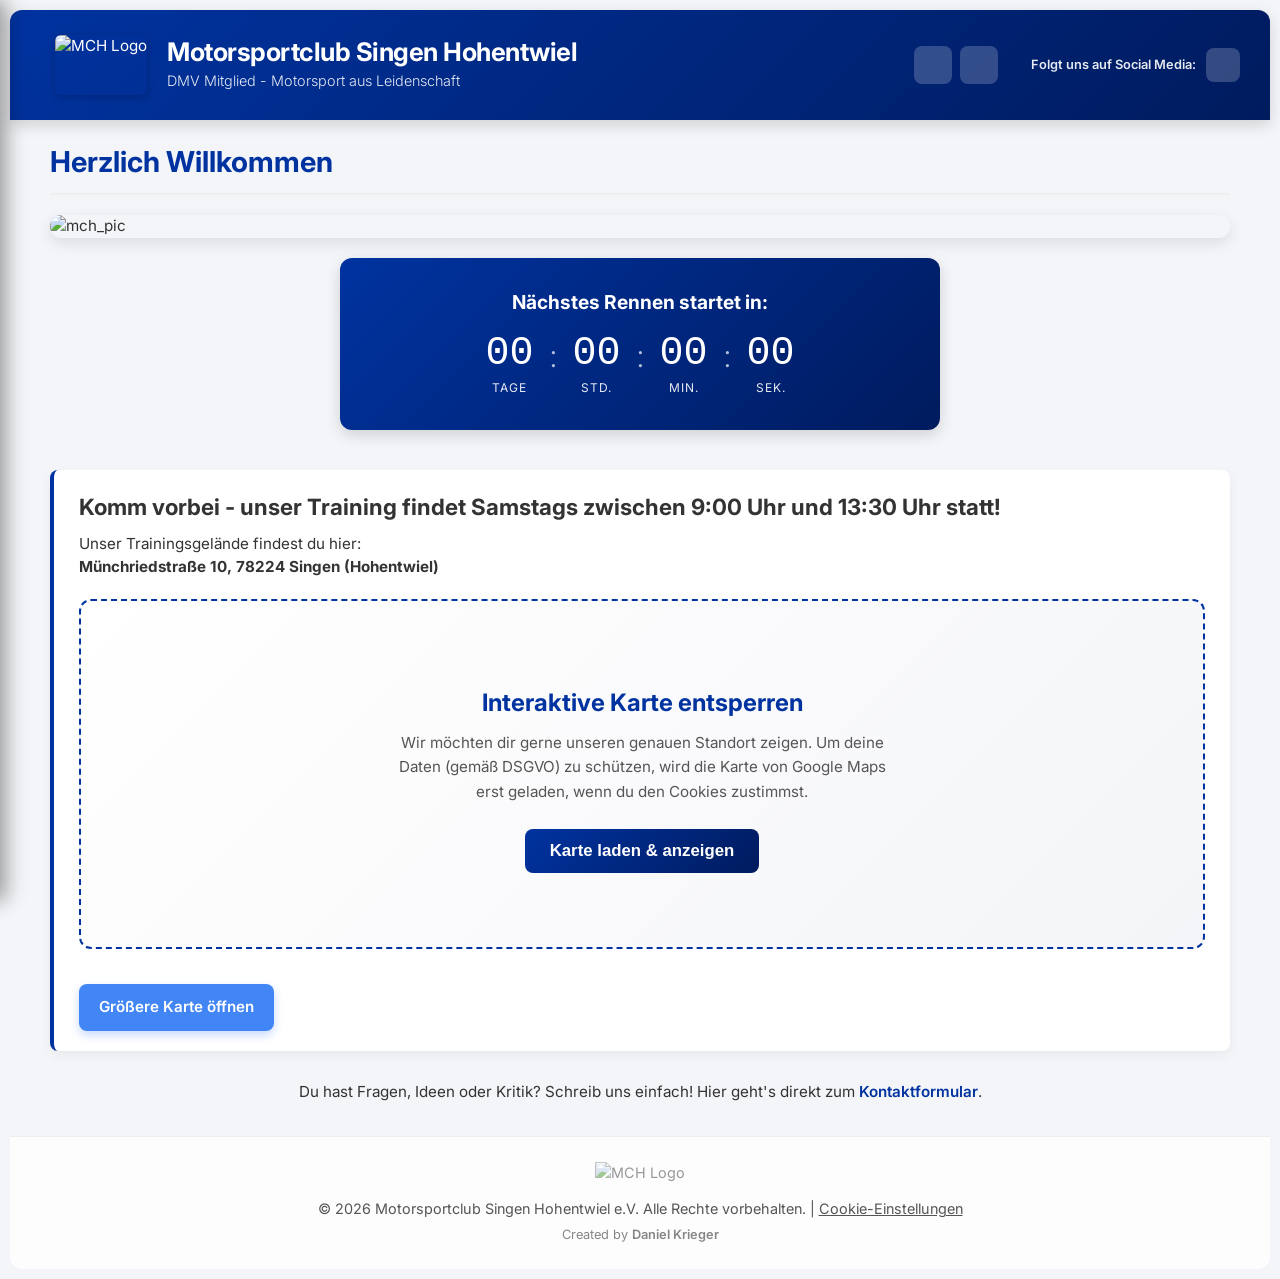
==== commit 80d2c987: "Add files via upload" ====
--- a/index.html
+++ b/index.html
@@ -76,23 +76,7 @@
             </div>
             <p id="countdown-message" style="display:none; font-weight:bold; color: #fff; font-size: 1.5rem;">Das Rennen läuft!</p>
         </div>
-        <section class="info-card" style="margin-bottom: 25px;">
-        <h3><i class="fa-solid fa-video" style="color: var(--primary-blue); margin-right: 10px;"></i> Komm mit auf die Strecke!</h3>
-        <p>Schnall dich an und fahr eine virtuelle Runde mit uns über das Trainingsgelände des MCH Singen:</p>
-
-        <div class="track-preview-container">
         
-            <div class="video-overlay">
-            <span class="preview-badge"><i class="fa-solid fa-circle-dot"></i> Onboard Kamera</span>
-            </div>
-
-            <video class="track-video" autoplay loop muted playsinline controls>
-                <source src="../media/videos/onboard-runde.mp4" type="video/mp4">
-                Dein Browser unterstützt leider keine HTML5-Videos.
-            </video>
-
-        </div>
-        </section>
         
         <div class="location-box">
             <h2>Komm vorbei - unser Training findet Samstags zwischen 9:00 Uhr und 13:30 Uhr statt!</h2>
